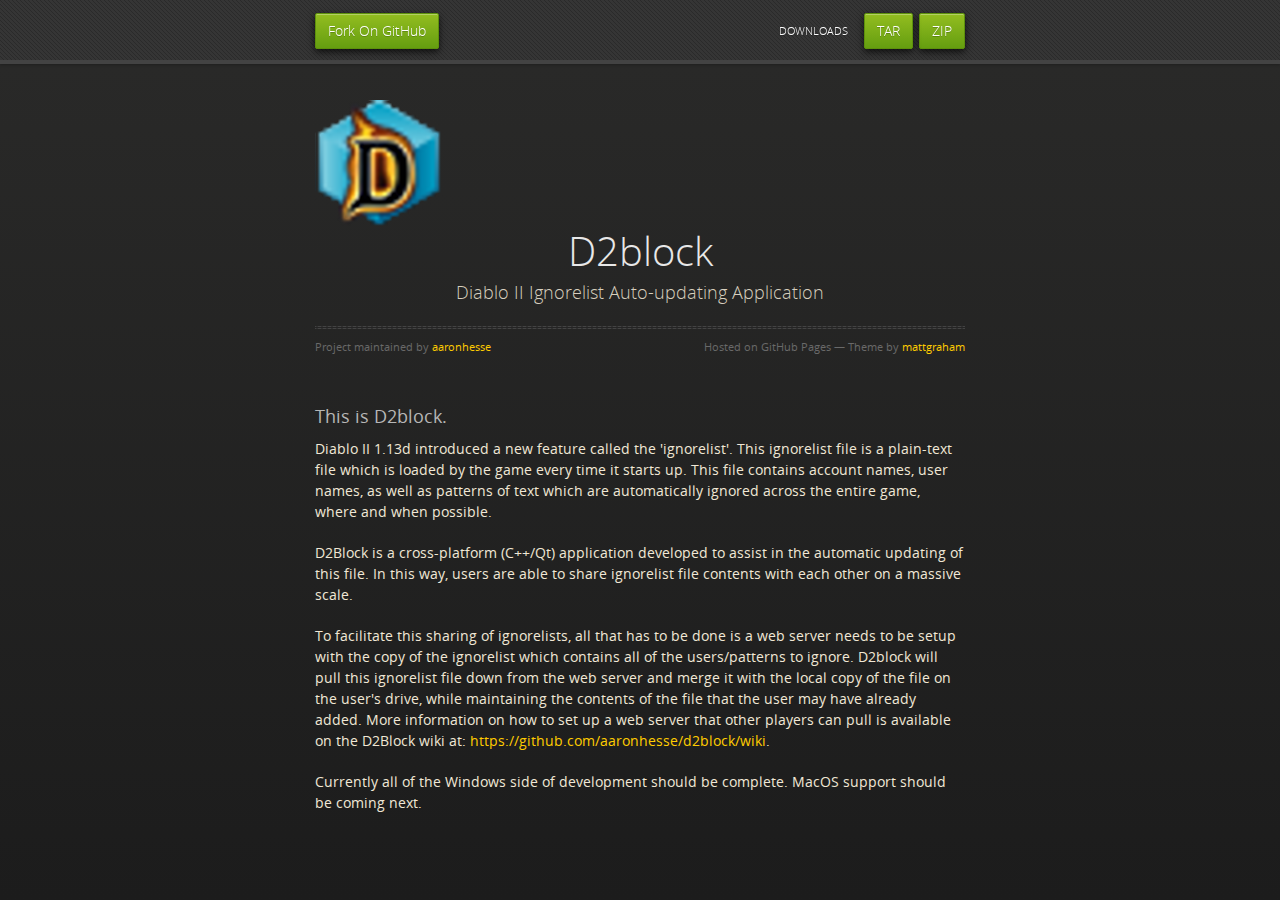
==== index.html @ ad64eb39 "Added d2block image to the header." ====
<!doctype html>
<html>
  <head>
    <meta charset="utf-8">
    <meta http-equiv="X-UA-Compatible" content="chrome=1">
    <title>D2block by aaronhesse</title>
    <link rel="shortcut icon" href="favicon.ico" />
    <link rel="stylesheet" href="stylesheets/styles.css">
    <link rel="stylesheet" href="stylesheets/pygment_trac.css">
    <script src="https://ajax.googleapis.com/ajax/libs/jquery/1.7.1/jquery.min.js"></script>
    <script src="javascripts/respond.js"></script>
    <!--[if lt IE 9]>
      <script src="//html5shiv.googlecode.com/svn/trunk/html5.js"></script>
    <![endif]-->
    <!--[if lt IE 8]>
    <link rel="stylesheet" href="stylesheets/ie.css">
    <![endif]-->
    <meta name="viewport" content="width=device-width, initial-scale=1, user-scalable=no">

  </head>
  <body>

      <div id="header">
        <nav>
          <li class="fork"><a href="https://github.com/aaronhesse/d2block">Fork On GitHub</a></li>
          <li class="downloads"><a href="https://github.com/aaronhesse/d2block/zipball/master">ZIP</a></li>
          <li class="downloads"><a href="https://github.com/aaronhesse/d2block/tarball/master">TAR</a></li>
          <li class="title">DOWNLOADS</li>
        </nav>
      </div><!-- end header -->

    <div class="wrapper">

      <section>
        <div id="title">
          <img src="images/d2block.png" />
          <h1>D2block</h1>
          <p>Diablo II Ignorelist Auto-updating Application</p>
          <hr>
          <span class="credits left">Project maintained by <a href="https://github.com/aaronhesse">aaronhesse</a></span>
          <span class="credits right">Hosted on GitHub Pages &mdash; Theme by <a href="http://twitter.com/#!/michigangraham">mattgraham</a></span>
        </div>

        <h3>This is D2block.</h3>

<p>Diablo II 1.13d introduced a new feature called the 'ignorelist'. This ignorelist file is a plain-text file which is loaded by the game every time it starts up. This file contains account names, user names, as well as patterns of text which are automatically ignored across the entire game, where and when possible.</p>

<p>D2Block is a cross-platform (C++/Qt) application developed to assist in the automatic updating of this file. In this way, users are able to share ignorelist file contents with each other on a massive scale.</p>

<p>To facilitate this sharing of ignorelists, all that has to be done is a web server needs to be setup with the copy of the ignorelist which contains all of the users/patterns to ignore. D2block will pull this ignorelist file down from the web server and merge it with the local copy of the file on the user's drive, while maintaining the contents of the file that the user may have already added. More information on how to set up a web server that other players can pull is available on the D2Block wiki at: <a href="https://github.com/aaronhesse/d2block/wiki">https://github.com/aaronhesse/d2block/wiki</a>.</p>

<p>Currently all of the Windows side of development should be complete. MacOS support should be coming next.</p>
      </section>

    </div>
    <!--[if !IE]><script>fixScale(document);</script><!--<![endif]-->
    
  </body>
</html>
---- stylesheets/styles.css ----
@font-face {
  font-family: 'OpenSansLight';
  src: url("../fonts/OpenSans-Light-webfont.eot");
  src: url("../fonts/OpenSans-Light-webfont.eot?#iefix") format("embedded-opentype"), url("../fonts/OpenSans-Light-webfont.woff") format("woff"), url("../fonts/OpenSans-Light-webfont.ttf") format("truetype"), url("../fonts/OpenSans-Light-webfont.svg#OpenSansLight") format("svg");
  font-weight: normal;
  font-style: normal;
}

@font-face {
  font-family: 'OpenSansLightItalic';
  src: url("../fonts/OpenSans-LightItalic-webfont.eot");
  src: url("../fonts/OpenSans-LightItalic-webfont.eot?#iefix") format("embedded-opentype"), url("../fonts/OpenSans-LightItalic-webfont.woff") format("woff"), url("../fonts/OpenSans-LightItalic-webfont.ttf") format("truetype"), url("../fonts/OpenSans-LightItalic-webfont.svg#OpenSansLightItalic") format("svg");
  font-weight: normal;
  font-style: normal;
}

@font-face {
  font-family: 'OpenSansRegular';
  src: url("../fonts/OpenSans-Regular-webfont.eot");
  src: url("../fonts/OpenSans-Regular-webfont.eot?#iefix") format("embedded-opentype"), url("../fonts/OpenSans-Regular-webfont.woff") format("woff"), url("../fonts/OpenSans-Regular-webfont.ttf") format("truetype"), url("../fonts/OpenSans-Regular-webfont.svg#OpenSansRegular") format("svg");
  font-weight: normal;
  font-style: normal;
  -webkit-font-smoothing: antialiased;
}

@font-face {
  font-family: 'OpenSansItalic';
  src: url("../fonts/OpenSans-Italic-webfont.eot");
  src: url("../fonts/OpenSans-Italic-webfont.eot?#iefix") format("embedded-opentype"), url("../fonts/OpenSans-Italic-webfont.woff") format("woff"), url("../fonts/OpenSans-Italic-webfont.ttf") format("truetype"), url("../fonts/OpenSans-Italic-webfont.svg#OpenSansItalic") format("svg");
  font-weight: normal;
  font-style: normal;
  -webkit-font-smoothing: antialiased;
}

@font-face {
  font-family: 'OpenSansSemibold';
  src: url("../fonts/OpenSans-Semibold-webfont.eot");
  src: url("../fonts/OpenSans-Semibold-webfont.eot?#iefix") format("embedded-opentype"), url("../fonts/OpenSans-Semibold-webfont.woff") format("woff"), url("../fonts/OpenSans-Semibold-webfont.ttf") format("truetype"), url("../fonts/OpenSans-Semibold-webfont.svg#OpenSansSemibold") format("svg");
  font-weight: normal;
  font-style: normal;
  -webkit-font-smoothing: antialiased;
}

@font-face {
  font-family: 'OpenSansSemiboldItalic';
  src: url("../fonts/OpenSans-SemiboldItalic-webfont.eot");
  src: url("../fonts/OpenSans-SemiboldItalic-webfont.eot?#iefix") format("embedded-opentype"), url("../fonts/OpenSans-SemiboldItalic-webfont.woff") format("woff"), url("../fonts/OpenSans-SemiboldItalic-webfont.ttf") format("truetype"), url("../fonts/OpenSans-SemiboldItalic-webfont.svg#OpenSansSemiboldItalic") format("svg");
  font-weight: normal;
  font-style: normal;
  -webkit-font-smoothing: antialiased;
}

@font-face {
  font-family: 'OpenSansBold';
  src: url("../fonts/OpenSans-Bold-webfont.eot");
  src: url("../fonts/OpenSans-Bold-webfont.eot?#iefix") format("embedded-opentype"), url("../fonts/OpenSans-Bold-webfont.woff") format("woff"), url("../fonts/OpenSans-Bold-webfont.ttf") format("truetype"), url("../fonts/OpenSans-Bold-webfont.svg#OpenSansBold") format("svg");
  font-weight: normal;
  font-style: normal;
  -webkit-font-smoothing: antialiased;
}

@font-face {
  font-family: 'OpenSansBoldItalic';
  src: url("../fonts/OpenSans-BoldItalic-webfont.eot");
  src: url("../fonts/OpenSans-BoldItalic-webfont.eot?#iefix") format("embedded-opentype"), url("../fonts/OpenSans-BoldItalic-webfont.woff") format("woff"), url("../fonts/OpenSans-BoldItalic-webfont.ttf") format("truetype"), url("../fonts/OpenSans-BoldItalic-webfont.svg#OpenSansBoldItalic") format("svg");
  font-weight: normal;
  font-style: normal;
  -webkit-font-smoothing: antialiased;
}

/* normalize.css 2012-02-07T12:37 UTC - http://github.com/necolas/normalize.css */
/* =============================================================================
   HTML5 display definitions
   ========================================================================== */
/*
 * Corrects block display not defined in IE6/7/8/9 & FF3
 */
article,
aside,
details,
figcaption,
figure,
footer,
header,
hgroup,
nav,
section,
summary {
  display: block;
}

/*
 * Corrects inline-block display not defined in IE6/7/8/9 & FF3
 */
audio,
canvas,
video {
  display: inline-block;
  *display: inline;
  *zoom: 1;
}

/*
 * Prevents modern browsers from displaying 'audio' without controls
 */
audio:not([controls]) {
  display: none;
}

/*
 * Addresses styling for 'hidden' attribute not present in IE7/8/9, FF3, S4
 * Known issue: no IE6 support
 */
[hidden] {
  display: none;
}

/* =============================================================================
   Base
   ========================================================================== */
/*
 * 1. Corrects text resizing oddly in IE6/7 when body font-size is set using em units
 *    http://clagnut.com/blog/348/#c790
 * 2. Prevents iOS text size adjust after orientation change, without disabling user zoom
 *    www.456bereastreet.com/archive/201012/controlling_text_size_in_safari_for_ios_without_disabling_user_zoom/
 */
html {
  font-size: 100%;
  /* 1 */
  -webkit-text-size-adjust: 100%;
  /* 2 */
  -ms-text-size-adjust: 100%;
  /* 2 */
}

/*
 * Addresses font-family inconsistency between 'textarea' and other form elements.
 */
html,
button,
input,
select,
textarea {
  font-family: sans-serif;
}

/*
 * Addresses margins handled incorrectly in IE6/7
 */
body {
  margin: 0;
}

/* =============================================================================
   Links
   ========================================================================== */
/*
 * Addresses outline displayed oddly in Chrome
 */
a:focus {
  outline: thin dotted;
}

/*
 * Improves readability when focused and also mouse hovered in all browsers
 * people.opera.com/patrickl/experiments/keyboard/test
 */
a:hover,
a:active {
  outline: 0;
}

/* =============================================================================
   Typography
   ========================================================================== */
/*
 * Addresses font sizes and margins set differently in IE6/7
 * Addresses font sizes within 'section' and 'article' in FF4+, Chrome, S5
 */
h1 {
  font-size: 2em;
  margin: 0.67em 0;
}

h2 {
  font-size: 1.5em;
  margin: 0.83em 0;
}

h3 {
  font-size: 1.17em;
  margin: 1em 0;
}

h4 {
  font-size: 1em;
  margin: 1.33em 0;
}

h5 {
  font-size: 0.83em;
  margin: 1.67em 0;
}

h6 {
  font-size: 0.75em;
  margin: 2.33em 0;
}

/*
 * Addresses styling not present in IE7/8/9, S5, Chrome
 */
abbr[title] {
  border-bottom: 1px dotted;
}

/*
 * Addresses style set to 'bolder' in FF3+, S4/5, Chrome
*/
b,
strong {
  font-weight: bold;
}

blockquote {
  margin: 1em 40px;
}

/*
 * Addresses styling not present in S5, Chrome
 */
dfn {
  font-style: italic;
}

/*
 * Addresses styling not present in IE6/7/8/9
 */
mark {
  background: #ff0;
  color: #000;
}

/*
 * Addresses margins set differently in IE6/7
 */
p,
pre {
  margin: 1em 0;
}

/*
 * Corrects font family set oddly in IE6, S4/5, Chrome
 * en.wikipedia.org/wiki/User:Davidgothberg/Test59
 */
pre,
code,
kbd,
samp {
  font-family: monospace, serif;
  _font-family: 'courier new', monospace;
  font-size: 1em;
}

/*
 * 1. Addresses CSS quotes not supported in IE6/7
 * 2. Addresses quote property not supported in S4
 */
/* 1 */
q {
  quotes: none;
}

/* 2 */
q:before,
q:after {
  content: '';
  content: none;
}

small {
  font-size: 75%;
}

/*
 * Prevents sub and sup affecting line-height in all browsers
 * gist.github.com/413930
 */
sub,
sup {
  font-size: 75%;
  line-height: 0;
  position: relative;
  vertical-align: baseline;
}

sup {
  top: -0.5em;
}

sub {
  bottom: -0.25em;
}

/* =============================================================================
   Lists
   ========================================================================== */
/*
 * Addresses margins set differently in IE6/7
 */
dl,
menu,
ol,
ul {
  margin: 1em 0;
}

dd {
  margin: 0 0 0 40px;
}

/*
 * Addresses paddings set differently in IE6/7
 */
menu,
ol,
ul {
  padding: 0 0 0 40px;
}

/*
 * Corrects list images handled incorrectly in IE7
 */
nav ul,
nav ol {
  list-style: none;
  list-style-image: none;
}

/* =============================================================================
   Embedded content
   ========================================================================== */
/*
 * 1. Removes border when inside 'a' element in IE6/7/8/9, FF3
 * 2. Improves image quality when scaled in IE7
 *    code.flickr.com/blog/2008/11/12/on-ui-quality-the-little-things-client-side-image-resizing/
 */
img {
  border: 0;
  /* 1 */
  -ms-interpolation-mode: bicubic;
  /* 2 */
}

/*
 * Corrects overflow displayed oddly in IE9
 */
svg:not(:root) {
  overflow: hidden;
}

/* =============================================================================
   Figures
   ========================================================================== */
/*
 * Addresses margin not present in IE6/7/8/9, S5, O11
 */
figure {
  margin: 0;
}

/* =============================================================================
   Forms
   ========================================================================== */
/*
 * Corrects margin displayed oddly in IE6/7
 */
form {
  margin: 0;
}

/*
 * Define consistent border, margin, and padding
 */
fieldset {
  border: 1px solid #c0c0c0;
  margin: 0 2px;
  padding: 0.35em 0.625em 0.75em;
}

/*
 * 1. Corrects color not being inherited in IE6/7/8/9
 * 2. Corrects text not wrapping in FF3 
 * 3. Corrects alignment displayed oddly in IE6/7
 */
legend {
  border: 0;
  /* 1 */
  padding: 0;
  white-space: normal;
  /* 2 */
  *margin-left: -7px;
  /* 3 */
}

/*
 * 1. Corrects font size not being inherited in all browsers
 * 2. Addresses margins set differently in IE6/7, FF3+, S5, Chrome
 * 3. Improves appearance and consistency in all browsers
 */
button,
input,
select,
textarea {
  font-size: 100%;
  /* 1 */
  margin: 0;
  /* 2 */
  vertical-align: baseline;
  /* 3 */
  *vertical-align: middle;
  /* 3 */
}

/*
 * Addresses FF3/4 setting line-height on 'input' using !important in the UA stylesheet
 */
button,
input {
  line-height: normal;
  /* 1 */
}

/*
 * 1. Improves usability and consistency of cursor style between image-type 'input' and others
 * 2. Corrects inability to style clickable 'input' types in iOS
 * 3. Removes inner spacing in IE7 without affecting normal text inputs
 *    Known issue: inner spacing remains in IE6
 */
button,
input[type="button"],
input[type="reset"],
input[type="submit"] {
  cursor: pointer;
  /* 1 */
  -webkit-appearance: button;
  /* 2 */
  *overflow: visible;
  /* 3 */
}

/*
 * Re-set default cursor for disabled elements
 */
button[disabled],
input[disabled] {
  cursor: default;
}

/*
 * 1. Addresses box sizing set to content-box in IE8/9
 * 2. Removes excess padding in IE8/9
 * 3. Removes excess padding in IE7
      Known issue: excess padding remains in IE6
 */
input[type="checkbox"],
input[type="radio"] {
  box-sizing: border-box;
  /* 1 */
  padding: 0;
  /* 2 */
  *height: 13px;
  /* 3 */
  *width: 13px;
  /* 3 */
}

/*
 * 1. Addresses appearance set to searchfield in S5, Chrome
 * 2. Addresses box-sizing set to border-box in S5, Chrome (include -moz to future-proof)
 */
input[type="search"] {
  -webkit-appearance: textfield;
  /* 1 */
  -moz-box-sizing: content-box;
  -webkit-box-sizing: content-box;
  /* 2 */
  box-sizing: content-box;
}

/*
 * Removes inner padding and search cancel button in S5, Chrome on OS X
 */
input[type="search"]::-webkit-search-decoration,
input[type="search"]::-webkit-search-cancel-button {
  -webkit-appearance: none;
}

/*
 * Removes inner padding and border in FF3+
 * www.sitepen.com/blog/2008/05/14/the-devils-in-the-details-fixing-dojos-toolbar-buttons/
 */
button::-moz-focus-inner,
input::-moz-focus-inner {
  border: 0;
  padding: 0;
}

/*
 * 1. Removes default vertical scrollbar in IE6/7/8/9
 * 2. Improves readability and alignment in all browsers
 */
textarea {
  overflow: auto;
  /* 1 */
  vertical-align: top;
  /* 2 */
}

/* =============================================================================
   Tables
   ========================================================================== */
/*
 * Remove most spacing between table cells
 */
table {
  border-collapse: collapse;
  border-spacing: 0;
}

body {
  padding: 0px 0 20px 0px;
  margin: 0px;
  font: 14px/1.5 "OpenSansRegular", "Helvetica Neue", Helvetica, Arial, sans-serif;
  color: #f0e7d5;
  font-weight: normal;
  background: #252525;
  background-attachment: fixed !important;
  background: -webkit-gradient(linear, 50% 0%, 50% 100%, color-stop(0%, #2a2a29), color-stop(100%, #1c1c1c));
  background: -webkit-linear-gradient(#2a2a29, #1c1c1c);
  background: -moz-linear-gradient(#2a2a29, #1c1c1c);
  background: -o-linear-gradient(#2a2a29, #1c1c1c);
  background: -ms-linear-gradient(#2a2a29, #1c1c1c);
  background: linear-gradient(#2a2a29, #1c1c1c);
}

h1, h2, h3, h4, h5, h6 {
  color: #e8e8e8;
  margin: 0 0 10px;
  font-family: 'OpenSansRegular', "Helvetica Neue", Helvetica, Arial, sans-serif;
  font-weight: normal;
}

p, ul, ol, table, pre, dl {
  margin: 0 0 20px;
}

h1, h2, h3 {
  line-height: 1.1;
}

h1 {
  font-size: 28px;
}

h2 {
  font-size: 24px;
}

h4, h5, h6 {
  color: #e8e8e8;
}

h3 {
  font-size: 18px;
  line-height: 24px;
  font-family: 'OpenSansRegular', "Helvetica Neue", Helvetica, Arial, sans-serif !important;
  font-weight: normal;
  color: #b6b6b6;
}

a {
  color: #ffcc00;
  font-weight: 400;
  text-decoration: none;
}
a:hover {
  color: #ffeb9b;
}

a small {
  font-size: 11px;
  color: #666;
  margin-top: -0.6em;
  display: block;
}

ul {
  list-style-image: url("../images/bullet.png");
}

strong {
  font-family: 'OpenSansBold', "Helvetica Neue", Helvetica, Arial, sans-serif !important;
  font-weight: normal;
}

.wrapper {
  max-width: 650px;
  margin: 0 auto;
  position: relative;
  padding: 0 20px;
}

section img {
  max-width: 100%;
}

blockquote {
  border-left: 3px solid #ffcc00;
  margin: 0;
  padding: 0 0 0 20px;
  font-style: italic;
}

code {
  font-family: "Lucida Sans", Monaco, Bitstream Vera Sans Mono, Lucida Console, Terminal;
  color: #efefef;
  font-size: 13px;
  margin: 0 4px;
  padding: 4px 6px;
  -moz-border-radius: 2px;
  -webkit-border-radius: 2px;
  -o-border-radius: 2px;
  -ms-border-radius: 2px;
  -khtml-border-radius: 2px;
  border-radius: 2px;
}

pre {
  padding: 8px 15px;
  background: #191919;
  -moz-border-radius: 2px;
  -webkit-border-radius: 2px;
  -o-border-radius: 2px;
  -ms-border-radius: 2px;
  -khtml-border-radius: 2px;
  border-radius: 2px;
  border: 1px solid #121212;
  -moz-box-shadow: inset 0 1px 3px rgba(0, 0, 0, 0.3);
  -webkit-box-shadow: inset 0 1px 3px rgba(0, 0, 0, 0.3);
  -o-box-shadow: inset 0 1px 3px rgba(0, 0, 0, 0.3);
  box-shadow: inset 0 1px 3px rgba(0, 0, 0, 0.3);
  overflow: auto;
  overflow-y: hidden;
}
pre code {
  color: #efefef;
  text-shadow: 0px 1px 0px #000;
  margin: 0;
  padding: 0;
}

table {
  width: 100%;
  border-collapse: collapse;
}

th {
  text-align: left;
  padding: 5px 10px;
  border-bottom: 1px solid #434343;
  color: #b6b6b6;
  font-family: 'OpenSansSemibold', "Helvetica Neue", Helvetica, Arial, sans-serif !important;
  font-weight: normal;
}

td {
  text-align: left;
  padding: 5px 10px;
  border-bottom: 1px solid #434343;
}

hr {
  border: 0;
  outline: none;
  height: 3px;
  background: transparent url("../images/hr.gif") center center repeat-x;
  margin: 0 0 20px;
}

dt {
  color: #F0E7D5;
  font-family: 'OpenSansSemibold', "Helvetica Neue", Helvetica, Arial, sans-serif !important;
  font-weight: normal;
}

#header {
  z-index: 100;
  left: 0;
  top: 0px;
  height: 60px;
  width: 100%;
  position: fixed;
  background: url(../images/nav-bg.gif) #353535;
  border-bottom: 4px solid #434343;
  -moz-box-shadow: 0px 1px 3px rgba(0, 0, 0, 0.25);
  -webkit-box-shadow: 0px 1px 3px rgba(0, 0, 0, 0.25);
  -o-box-shadow: 0px 1px 3px rgba(0, 0, 0, 0.25);
  box-shadow: 0px 1px 3px rgba(0, 0, 0, 0.25);
}
#header nav {
  max-width: 650px;
  margin: 0 auto;
  padding: 0 10px;
  background: blue;
  margin: 6px auto;
}
#header nav li {
  font-family: 'OpenSansLight', "Helvetica Neue", Helvetica, Arial, sans-serif;
  font-weight: normal;
  list-style: none;
  display: inline;
  color: white;
  line-height: 50px;
  text-shadow: 0px 1px 0px rgba(0, 0, 0, 0.2);
  font-size: 14px;
}
#header nav li a {
  color: white;
  border: 1px solid #5d910b;
  background: -webkit-gradient(linear, 50% 0%, 50% 100%, color-stop(0%, #93bd20), color-stop(100%, #659e10));
  background: -webkit-linear-gradient(#93bd20, #659e10);
  background: -moz-linear-gradient(#93bd20, #659e10);
  background: -o-linear-gradient(#93bd20, #659e10);
  background: -ms-linear-gradient(#93bd20, #659e10);
  background: linear-gradient(#93bd20, #659e10);
  -moz-border-radius: 2px;
  -webkit-border-radius: 2px;
  -o-border-radius: 2px;
  -ms-border-radius: 2px;
  -khtml-border-radius: 2px;
  border-radius: 2px;
  -moz-box-shadow: inset 0px 1px 0px rgba(255, 255, 255, 0.3), 0px 3px 7px rgba(0, 0, 0, 0.7);
  -webkit-box-shadow: inset 0px 1px 0px rgba(255, 255, 255, 0.3), 0px 3px 7px rgba(0, 0, 0, 0.7);
  -o-box-shadow: inset 0px 1px 0px rgba(255, 255, 255, 0.3), 0px 3px 7px rgba(0, 0, 0, 0.7);
  box-shadow: inset 0px 1px 0px rgba(255, 255, 255, 0.3), 0px 3px 7px rgba(0, 0, 0, 0.7);
  background-color: #93bd20;
  padding: 10px 12px;
  margin-top: 6px;
  line-height: 14px;
  font-size: 14px;
  display: inline-block;
  text-align: center;
}
#header nav li a:hover {
  background: -webkit-gradient(linear, 50% 0%, 50% 100%, color-stop(0%, #749619), color-stop(100%, #527f0e));
  background: -webkit-linear-gradient(#749619, #527f0e);
  background: -moz-linear-gradient(#749619, #527f0e);
  background: -o-linear-gradient(#749619, #527f0e);
  background: -ms-linear-gradient(#749619, #527f0e);
  background: linear-gradient(#749619, #527f0e);
  background-color: #659e10;
  border: 1px solid #527f0e;
  -moz-box-shadow: inset 0px 1px 1px rgba(0, 0, 0, 0.2), 0px 1px 0px rgba(0, 0, 0, 0);
  -webkit-box-shadow: inset 0px 1px 1px rgba(0, 0, 0, 0.2), 0px 1px 0px rgba(0, 0, 0, 0);
  -o-box-shadow: inset 0px 1px 1px rgba(0, 0, 0, 0.2), 0px 1px 0px rgba(0, 0, 0, 0);
  box-shadow: inset 0px 1px 1px rgba(0, 0, 0, 0.2), 0px 1px 0px rgba(0, 0, 0, 0);
}
#header nav li.fork {
  float: left;
  margin-left: 0px;
}
#header nav li.downloads {
  float: right;
  margin-left: 6px;
}
#header nav li.title {
  float: right;
  margin-right: 10px;
  font-size: 11px;
}

section {
  max-width: 650px;
  padding: 30px 0px 50px 0px;
  margin: 20px 0;
  margin-top: 70px;
}
section #title {
  border: 0;
  outline: none;
  margin: 0 0 50px 0;
  padding: 0 0 5px 0;
}
section #title h1 {
  font-family: 'OpenSansLight', "Helvetica Neue", Helvetica, Arial, sans-serif;
  font-weight: normal;
  font-size: 40px;
  text-align: center;
  line-height: 36px;
}
section #title p {
  color: #d7cfbe;
  font-family: 'OpenSansLight', "Helvetica Neue", Helvetica, Arial, sans-serif;
  font-weight: normal;
  font-size: 18px;
  text-align: center;
}
section #title .credits {
  font-size: 11px;
  font-family: 'OpenSansRegular', "Helvetica Neue", Helvetica, Arial, sans-serif;
  font-weight: normal;
  color: #696969;
  margin-top: -10px;
}
section #title .credits.left {
  float: left;
}
section #title .credits.right {
  float: right;
}

@media print, screen and (max-width: 720px) {
  #title .credits {
    display: block;
    width: 100%;
    line-height: 30px;
    text-align: center;
  }
  #title .credits .left {
    float: none;
    display: block;
  }
  #title .credits .right {
    float: none;
    display: block;
  }
}
@media print, screen and (max-width: 480px) {
  #header {
    margin-top: -20px;
  }

  section {
    margin-top: 40px;
  }

  nav {
    display: none;
  }
}
---- stylesheets/pygment_trac.css ----
.highlight .hll { background-color: #404040 }
.highlight  { color: #d0d0d0 }
.highlight .c { color: #999999; font-style: italic } /* Comment */
.highlight .err { color: #a61717; background-color: #e3d2d2 } /* Error */
.highlight .g { color: #d0d0d0 } /* Generic */
.highlight .k { color: #6ab825; font-weight: normal } /* Keyword */
.highlight .l { color: #d0d0d0 } /* Literal */
.highlight .n { color: #d0d0d0 } /* Name */
.highlight .o { color: #d0d0d0 } /* Operator */
.highlight .x { color: #d0d0d0 } /* Other */
.highlight .p { color: #d0d0d0 } /* Punctuation */
.highlight .cm { color: #999999; font-style: italic } /* Comment.Multiline */
.highlight .cp { color: #cd2828; font-weight: normal } /* Comment.Preproc */
.highlight .c1 { color: #999999; font-style: italic } /* Comment.Single */
.highlight .cs { color: #e50808; font-weight: normal; background-color: #520000 } /* Comment.Special */
.highlight .gd { color: #d22323 } /* Generic.Deleted */
.highlight .ge { color: #d0d0d0; font-style: italic } /* Generic.Emph */
.highlight .gr { color: #d22323 } /* Generic.Error */
.highlight .gh { color: #ffffff; font-weight: normal } /* Generic.Heading */
.highlight .gi { color: #589819 } /* Generic.Inserted */
.highlight .go { color: #cccccc } /* Generic.Output */
.highlight .gp { color: #aaaaaa } /* Generic.Prompt */
.highlight .gs { color: #d0d0d0; font-weight: normal } /* Generic.Strong */
.highlight .gu { color: #ffffff; text-decoration: underline } /* Generic.Subheading */
.highlight .gt { color: #d22323 } /* Generic.Traceback */
.highlight .kc { color: #6ab825; font-weight: normal } /* Keyword.Constant */
.highlight .kd { color: #6ab825; font-weight: normal } /* Keyword.Declaration */
.highlight .kn { color: #6ab825; font-weight: normal } /* Keyword.Namespace */
.highlight .kp { color: #6ab825 } /* Keyword.Pseudo */
.highlight .kr { color: #6ab825; font-weight: normal } /* Keyword.Reserved */
.highlight .kt { color: #6ab825; font-weight: normal } /* Keyword.Type */
.highlight .ld { color: #d0d0d0 } /* Literal.Date */
.highlight .m { color: #3677a9 } /* Literal.Number */
.highlight .s { color: #9dd5f1 } /* Literal.String */
.highlight .na { color: #bbbbbb } /* Name.Attribute */
.highlight .nb { color: #24909d } /* Name.Builtin */
.highlight .nc { color: #447fcf; text-decoration: underline } /* Name.Class */
.highlight .no { color: #40ffff } /* Name.Constant */
.highlight .nd { color: #ffa500 } /* Name.Decorator */
.highlight .ni { color: #d0d0d0 } /* Name.Entity */
.highlight .ne { color: #bbbbbb } /* Name.Exception */
.highlight .nf { color: #447fcf } /* Name.Function */
.highlight .nl { color: #d0d0d0 } /* Name.Label */
.highlight .nn { color: #447fcf; text-decoration: underline } /* Name.Namespace */
.highlight .nx { color: #d0d0d0 } /* Name.Other */
.highlight .py { color: #d0d0d0 } /* Name.Property */
.highlight .nt { color: #6ab825;} /* Name.Tag */
.highlight .nv { color: #40ffff } /* Name.Variable */
.highlight .ow { color: #6ab825; font-weight: normal } /* Operator.Word */
.highlight .w { color: #666666 } /* Text.Whitespace */
.highlight .mf { color: #3677a9 } /* Literal.Number.Float */
.highlight .mh { color: #3677a9 } /* Literal.Number.Hex */
.highlight .mi { color: #3677a9 } /* Literal.Number.Integer */
.highlight .mo { color: #3677a9 } /* Literal.Number.Oct */
.highlight .sb { color: #9dd5f1 } /* Literal.String.Backtick */
.highlight .sc { color: #9dd5f1 } /* Literal.String.Char */
.highlight .sd { color: #9dd5f1 } /* Literal.String.Doc */
.highlight .s2 { color: #9dd5f1 } /* Literal.String.Double */
.highlight .se { color: #9dd5f1 } /* Literal.String.Escape */
.highlight .sh { color: #9dd5f1 } /* Literal.String.Heredoc */
.highlight .si { color: #9dd5f1 } /* Literal.String.Interpol */
.highlight .sx { color: #ffa500 } /* Literal.String.Other */
.highlight .sr { color: #9dd5f1 } /* Literal.String.Regex */
.highlight .s1 { color: #9dd5f1 } /* Literal.String.Single */
.highlight .ss { color: #9dd5f1 } /* Literal.String.Symbol */
.highlight .bp { color: #24909d } /* Name.Builtin.Pseudo */
.highlight .vc { color: #40ffff } /* Name.Variable.Class */
.highlight .vg { color: #40ffff } /* Name.Variable.Global */
.highlight .vi { color: #40ffff } /* Name.Variable.Instance */
.highlight .il { color: #3677a9 } /* Literal.Number.Integer.Long */
---- stylesheets/ie.css ----
nav {
  display: none;
}
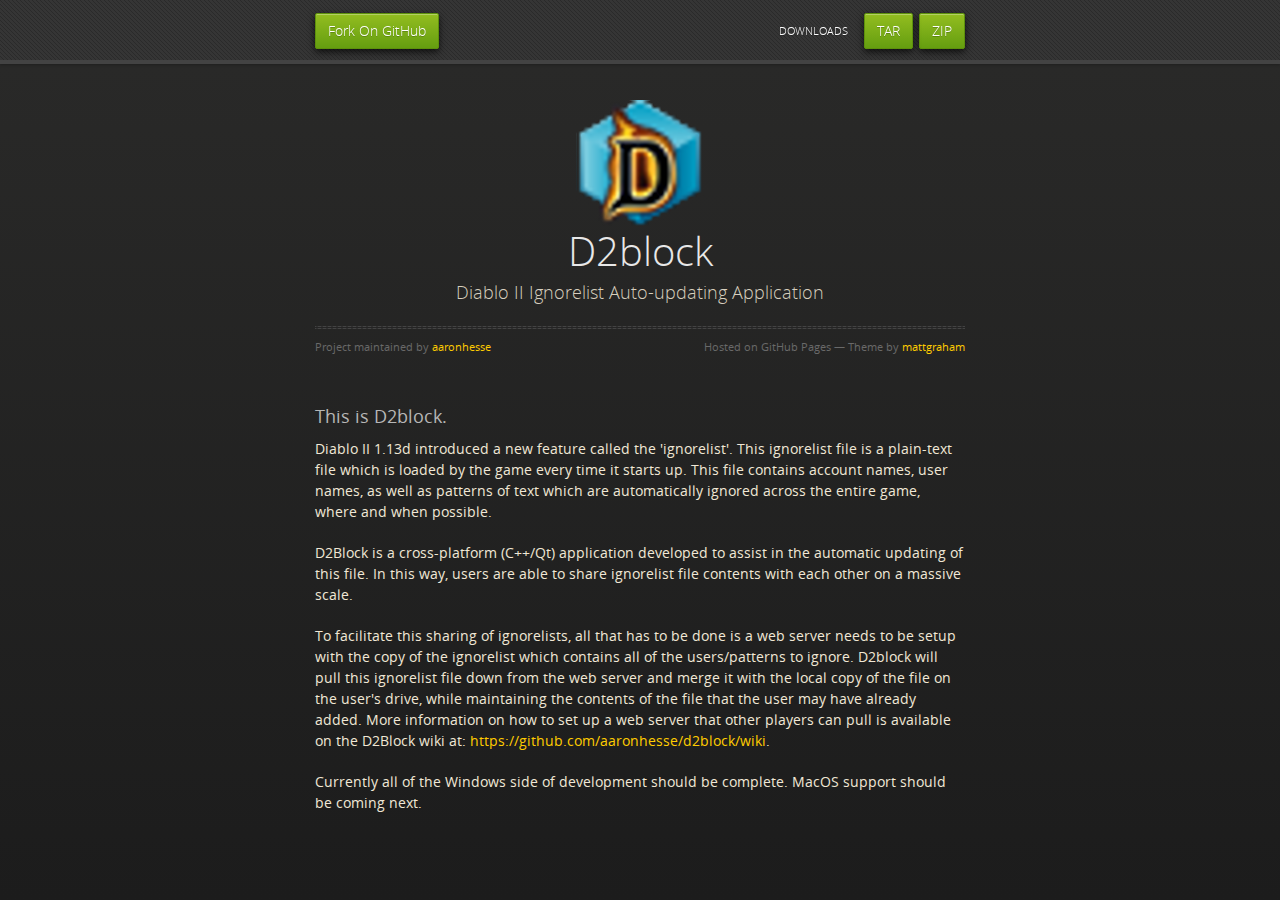
==== commit 243eccd4: "Centered the image on the main page." ====
--- a/index.html
+++ b/index.html
@@ -33,7 +33,7 @@
 
       <section>
         <div id="title">
-          <img src="images/d2block.png" />
+          <center><img src="images/d2block.png" /></center>
           <h1>D2block</h1>
           <p>Diablo II Ignorelist Auto-updating Application</p>
           <hr>
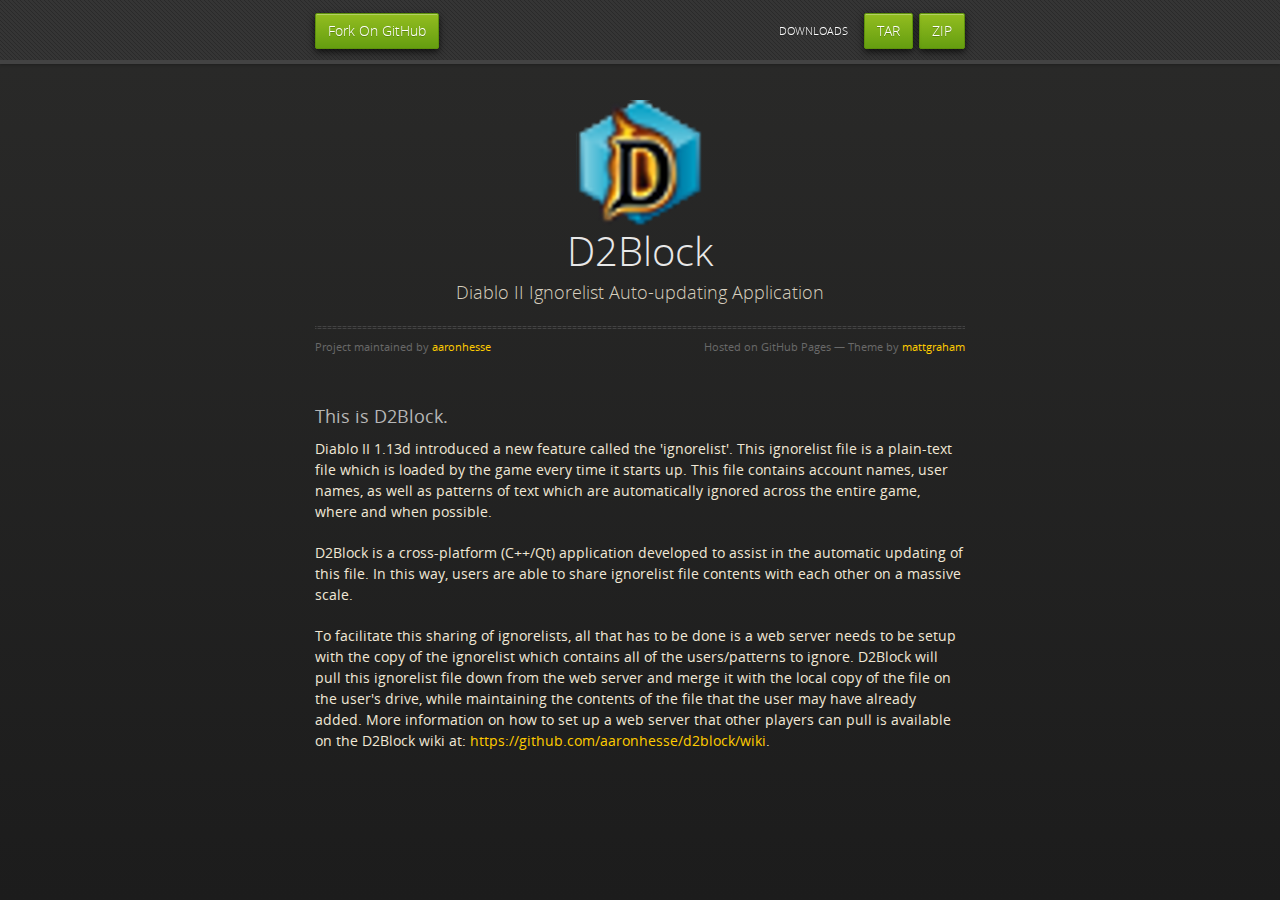
==== commit de4df7ba: "Changed some 'D2block' references to 'D2Block'. Since Mac development is complete, removed a sentenc" ====
--- a/index.html
+++ b/index.html
@@ -3,7 +3,7 @@
   <head>
     <meta charset="utf-8">
     <meta http-equiv="X-UA-Compatible" content="chrome=1">
-    <title>D2block by aaronhesse</title>
+    <title>D2Block by aaronhesse</title>
     <link rel="shortcut icon" href="favicon.ico" />
     <link rel="stylesheet" href="stylesheets/styles.css">
     <link rel="stylesheet" href="stylesheets/pygment_trac.css">
@@ -34,22 +34,20 @@
       <section>
         <div id="title">
           <center><img src="images/d2block.png" /></center>
-          <h1>D2block</h1>
+          <h1>D2Block</h1>
           <p>Diablo II Ignorelist Auto-updating Application</p>
           <hr>
           <span class="credits left">Project maintained by <a href="https://github.com/aaronhesse">aaronhesse</a></span>
           <span class="credits right">Hosted on GitHub Pages &mdash; Theme by <a href="http://twitter.com/#!/michigangraham">mattgraham</a></span>
         </div>
 
-        <h3>This is D2block.</h3>
+        <h3>This is D2Block.</h3>
 
 <p>Diablo II 1.13d introduced a new feature called the 'ignorelist'. This ignorelist file is a plain-text file which is loaded by the game every time it starts up. This file contains account names, user names, as well as patterns of text which are automatically ignored across the entire game, where and when possible.</p>
 
 <p>D2Block is a cross-platform (C++/Qt) application developed to assist in the automatic updating of this file. In this way, users are able to share ignorelist file contents with each other on a massive scale.</p>
 
-<p>To facilitate this sharing of ignorelists, all that has to be done is a web server needs to be setup with the copy of the ignorelist which contains all of the users/patterns to ignore. D2block will pull this ignorelist file down from the web server and merge it with the local copy of the file on the user's drive, while maintaining the contents of the file that the user may have already added. More information on how to set up a web server that other players can pull is available on the D2Block wiki at: <a href="https://github.com/aaronhesse/d2block/wiki">https://github.com/aaronhesse/d2block/wiki</a>.</p>
-
-<p>Currently all of the Windows side of development should be complete. MacOS support should be coming next.</p>
+<p>To facilitate this sharing of ignorelists, all that has to be done is a web server needs to be setup with the copy of the ignorelist which contains all of the users/patterns to ignore. D2Block will pull this ignorelist file down from the web server and merge it with the local copy of the file on the user's drive, while maintaining the contents of the file that the user may have already added. More information on how to set up a web server that other players can pull is available on the D2Block wiki at: <a href="https://github.com/aaronhesse/d2block/wiki">https://github.com/aaronhesse/d2block/wiki</a>.</p>
       </section>
 
     </div>
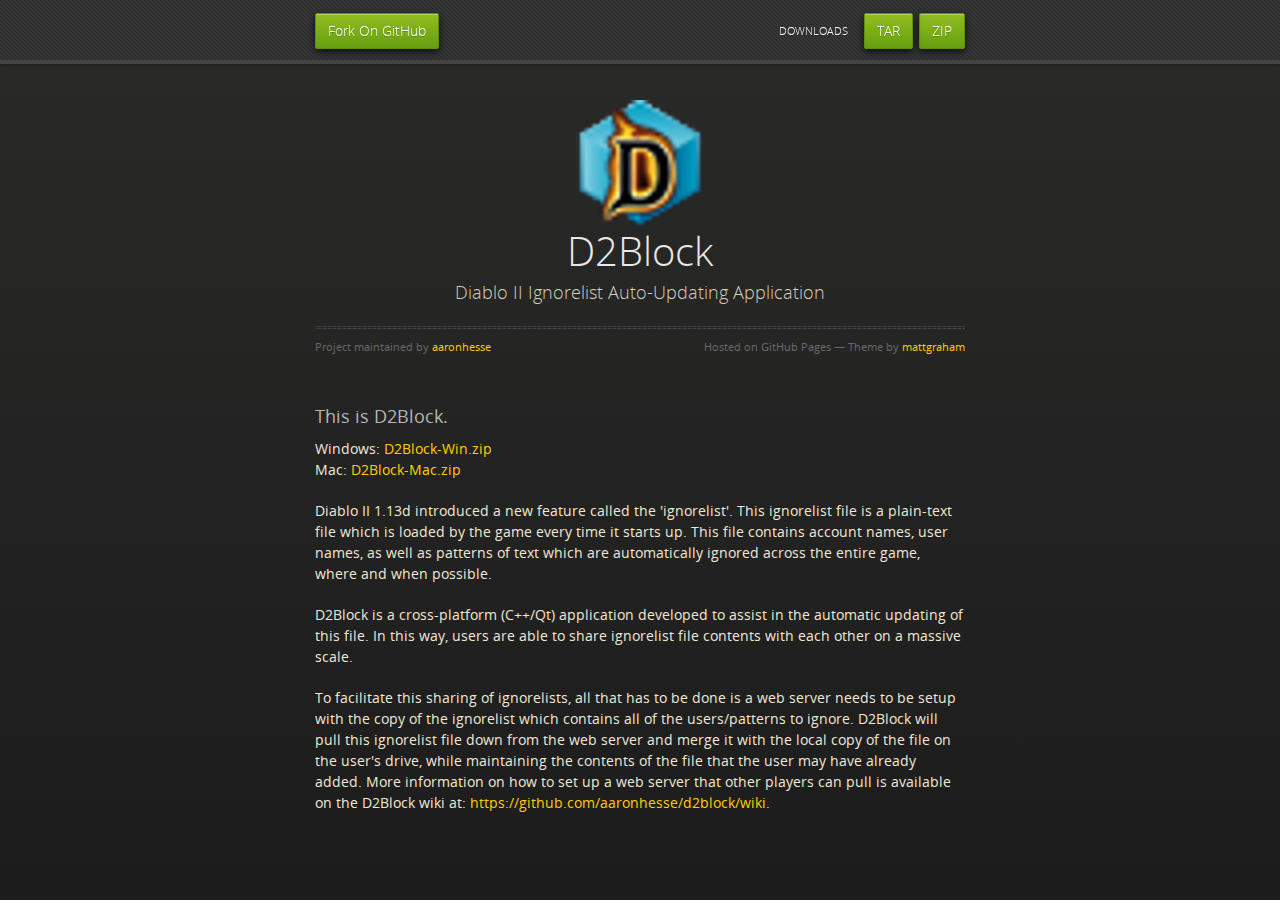
==== commit 66ad45df: "Added download links for the application (win/mac). Fixed a word casing issue. Adjusted some indenta" ====
--- a/index.html
+++ b/index.html
@@ -35,19 +35,31 @@
         <div id="title">
           <center><img src="images/d2block.png" /></center>
           <h1>D2Block</h1>
-          <p>Diablo II Ignorelist Auto-updating Application</p>
+          <p>Diablo II Ignorelist Auto-Updating Application</p>
           <hr>
           <span class="credits left">Project maintained by <a href="https://github.com/aaronhesse">aaronhesse</a></span>
           <span class="credits right">Hosted on GitHub Pages &mdash; Theme by <a href="http://twitter.com/#!/michigangraham">mattgraham</a></span>
         </div>
 
         <h3>This is D2Block.</h3>
+          
+          <p>
+          Windows: <a href="https://github.com/downloads/aaronhesse/d2block/D2Block-Win.zip">D2Block-Win.zip</a><br/>
+          Mac: <a href="https://github.com/downloads/aaronhesse/d2block/D2Block-Mac.zip">D2Block-Mac.zip</a>
+          </p>
 
-<p>Diablo II 1.13d introduced a new feature called the 'ignorelist'. This ignorelist file is a plain-text file which is loaded by the game every time it starts up. This file contains account names, user names, as well as patterns of text which are automatically ignored across the entire game, where and when possible.</p>
+          <p>
+          Diablo II 1.13d introduced a new feature called the 'ignorelist'. This ignorelist file is a plain-text file which is loaded by the game every time it starts up. This file contains account names, user names, as well as patterns of text which are automatically ignored across the entire game, where and when possible.
+          </p>
 
-<p>D2Block is a cross-platform (C++/Qt) application developed to assist in the automatic updating of this file. In this way, users are able to share ignorelist file contents with each other on a massive scale.</p>
+          <p>
+          D2Block is a cross-platform (C++/Qt) application developed to assist in the automatic updating of this file. In this way, users are able to share ignorelist file contents with each other on a massive scale.
+          </p>
 
-<p>To facilitate this sharing of ignorelists, all that has to be done is a web server needs to be setup with the copy of the ignorelist which contains all of the users/patterns to ignore. D2Block will pull this ignorelist file down from the web server and merge it with the local copy of the file on the user's drive, while maintaining the contents of the file that the user may have already added. More information on how to set up a web server that other players can pull is available on the D2Block wiki at: <a href="https://github.com/aaronhesse/d2block/wiki">https://github.com/aaronhesse/d2block/wiki</a>.</p>
+          <p>
+          To facilitate this sharing of ignorelists, all that has to be done is a web server needs to be setup with the copy of the ignorelist which contains all of the users/patterns to ignore. D2Block will pull this ignorelist file down from the web server and merge it with the local copy of the file on the user's drive, while maintaining the contents of the file that the user may have already added. More information on how to set up a web server that other players can pull is available on the D2Block wiki at: <a href="https://github.com/aaronhesse/d2block/wiki">https://github.com/aaronhesse/d2block/wiki</a>.
+          </p>
+          
       </section>
 
     </div>
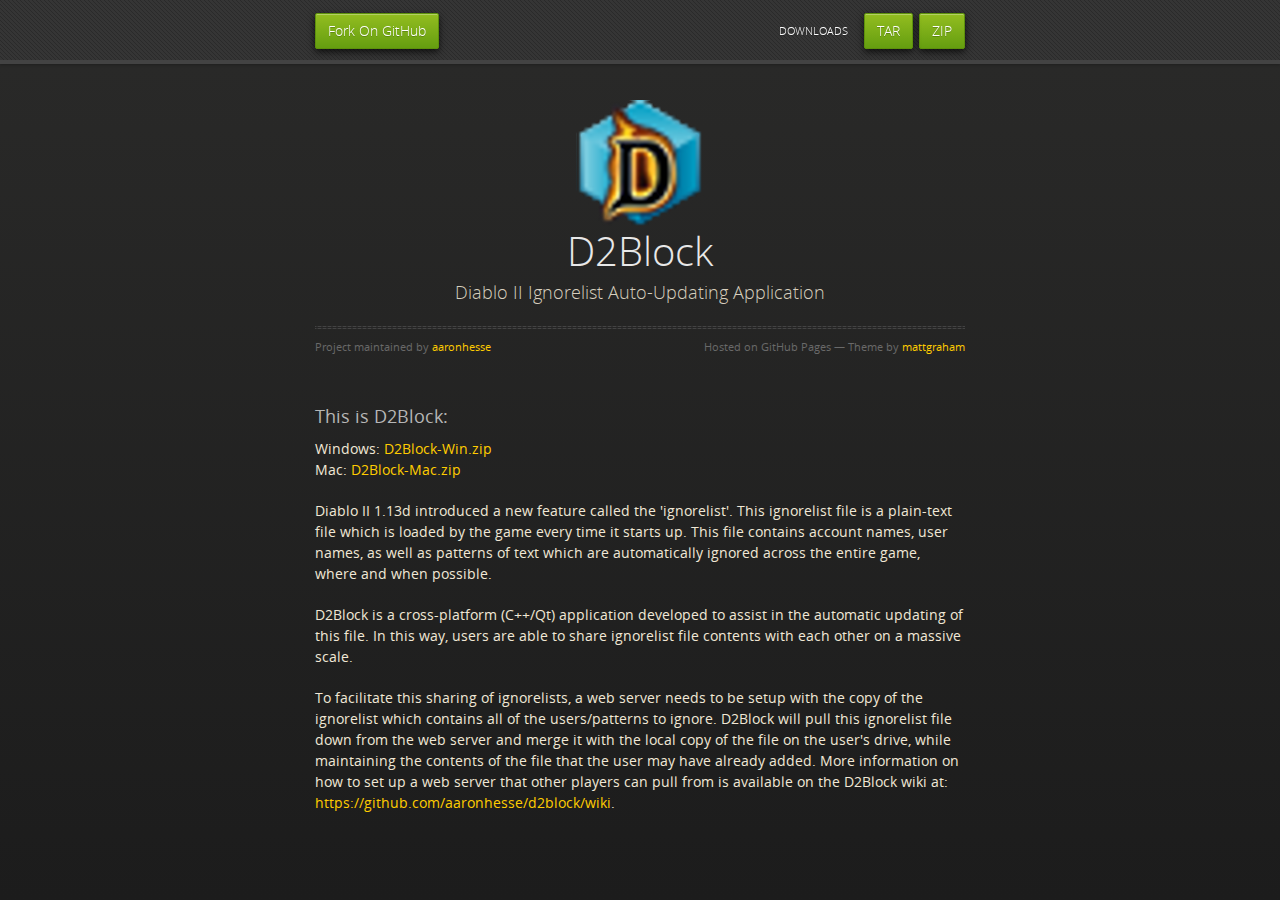
==== commit 4fb6d0c7: "Fixed up some wording on the index page." ====
--- a/index.html
+++ b/index.html
@@ -3,7 +3,7 @@
   <head>
     <meta charset="utf-8">
     <meta http-equiv="X-UA-Compatible" content="chrome=1">
-    <title>D2Block by aaronhesse</title>
+    <title>D2Block by Aaron Hesse</title>
     <link rel="shortcut icon" href="favicon.ico" />
     <link rel="stylesheet" href="stylesheets/styles.css">
     <link rel="stylesheet" href="stylesheets/pygment_trac.css">
@@ -41,7 +41,7 @@
           <span class="credits right">Hosted on GitHub Pages &mdash; Theme by <a href="http://twitter.com/#!/michigangraham">mattgraham</a></span>
         </div>
 
-        <h3>This is D2Block.</h3>
+          <h3>This is D2Block:</h3>
           
           <p>
           Windows: <a href="https://github.com/downloads/aaronhesse/d2block/D2Block-Win.zip">D2Block-Win.zip</a><br/>
@@ -57,7 +57,7 @@
           </p>
 
           <p>
-          To facilitate this sharing of ignorelists, all that has to be done is a web server needs to be setup with the copy of the ignorelist which contains all of the users/patterns to ignore. D2Block will pull this ignorelist file down from the web server and merge it with the local copy of the file on the user's drive, while maintaining the contents of the file that the user may have already added. More information on how to set up a web server that other players can pull is available on the D2Block wiki at: <a href="https://github.com/aaronhesse/d2block/wiki">https://github.com/aaronhesse/d2block/wiki</a>.
+          To facilitate this sharing of ignorelists, a web server needs to be setup with the copy of the ignorelist which contains all of the users/patterns to ignore. D2Block will pull this ignorelist file down from the web server and merge it with the local copy of the file on the user's drive, while maintaining the contents of the file that the user may have already added. More information on how to set up a web server that other players can pull from is available on the D2Block wiki at: <a href="https://github.com/aaronhesse/d2block/wiki">https://github.com/aaronhesse/d2block/wiki</a>.
           </p>
           
       </section>
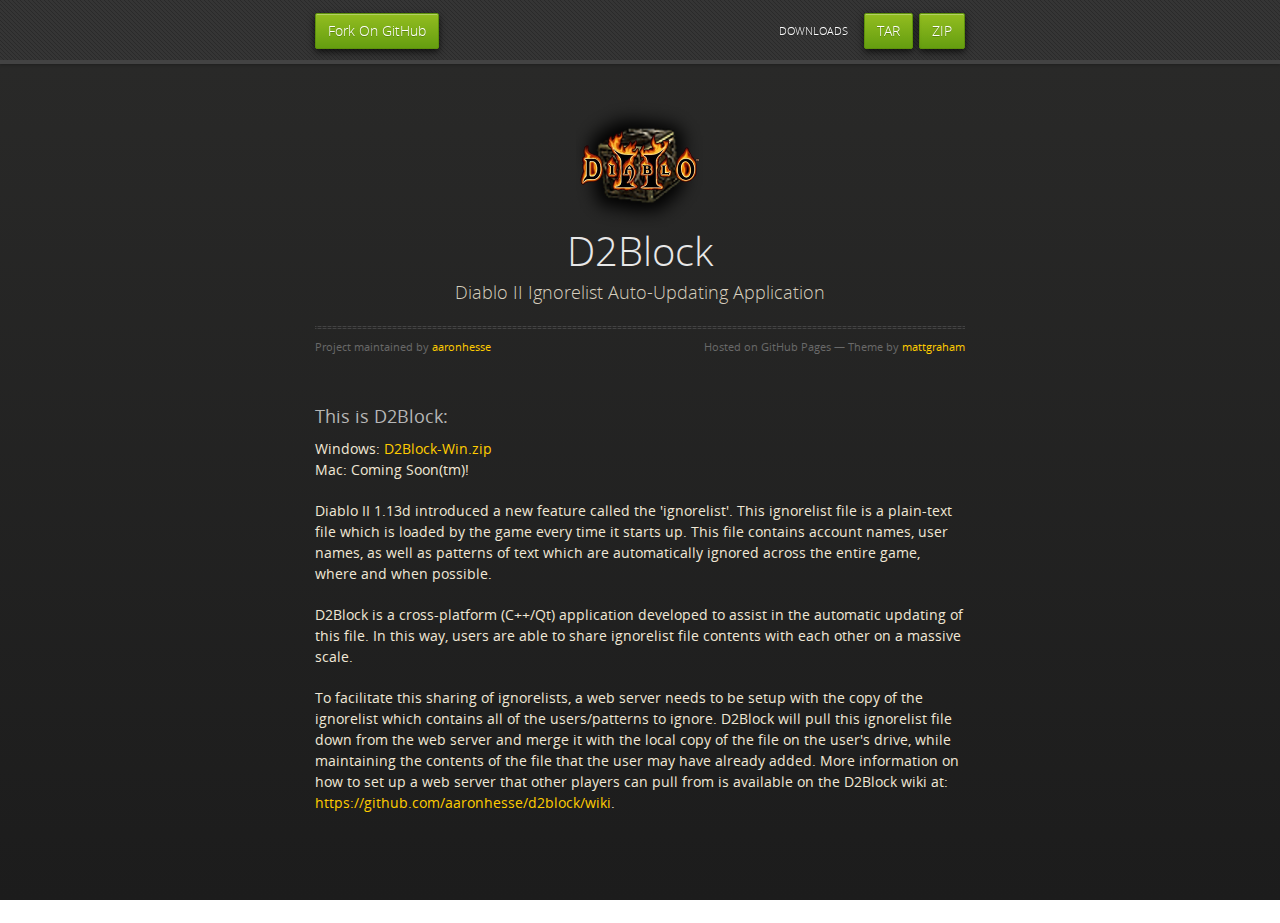
==== commit f347deed: "Updated the download links to new amazon s3 links. Temporarily removed mac download link until furth" ====
--- a/index.html
+++ b/index.html
@@ -44,8 +44,8 @@
           <h3>This is D2Block:</h3>
           
           <p>
-          Windows: <a href="https://github.com/downloads/aaronhesse/d2block/D2Block-Win.zip">D2Block-Win.zip</a><br/>
-          Mac: <a href="https://github.com/downloads/aaronhesse/d2block/D2Block-Mac.zip">D2Block-Mac.zip</a>
+          Windows: <a href="http://scourcritical.s3.amazonaws.com/D2Block-Win.zip">D2Block-Win.zip</a><br/>
+          Mac: Coming Soon(tm)!
           </p>
 
           <p>
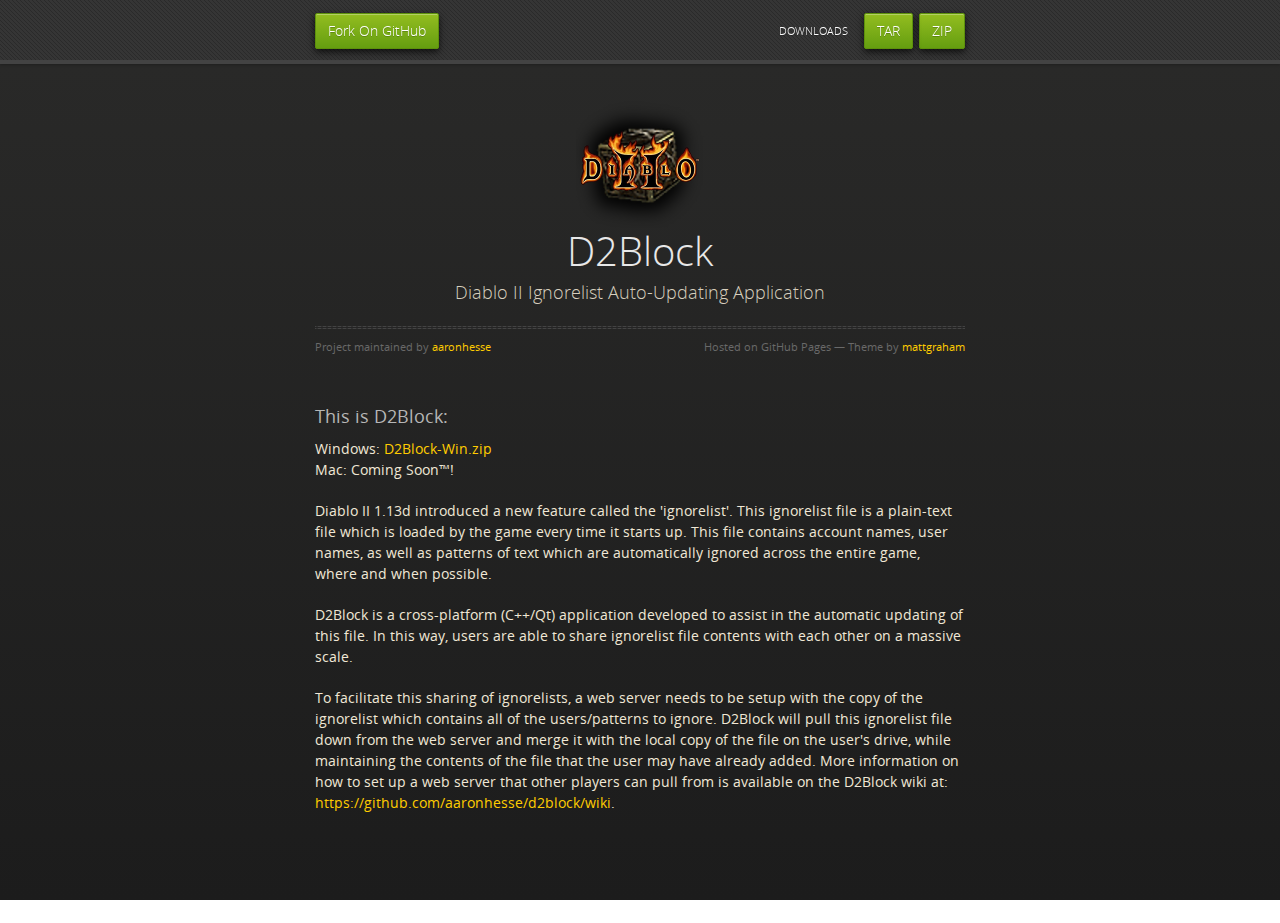
==== commit 08d62033: "Changed (tm) to ™." ====
--- a/index.html
+++ b/index.html
@@ -45,7 +45,7 @@
           
           <p>
           Windows: <a href="http://scourcritical.s3.amazonaws.com/D2Block-Win.zip">D2Block-Win.zip</a><br/>
-          Mac: Coming Soon(tm)!
+          Mac: Coming Soon™!
           </p>
 
           <p>
